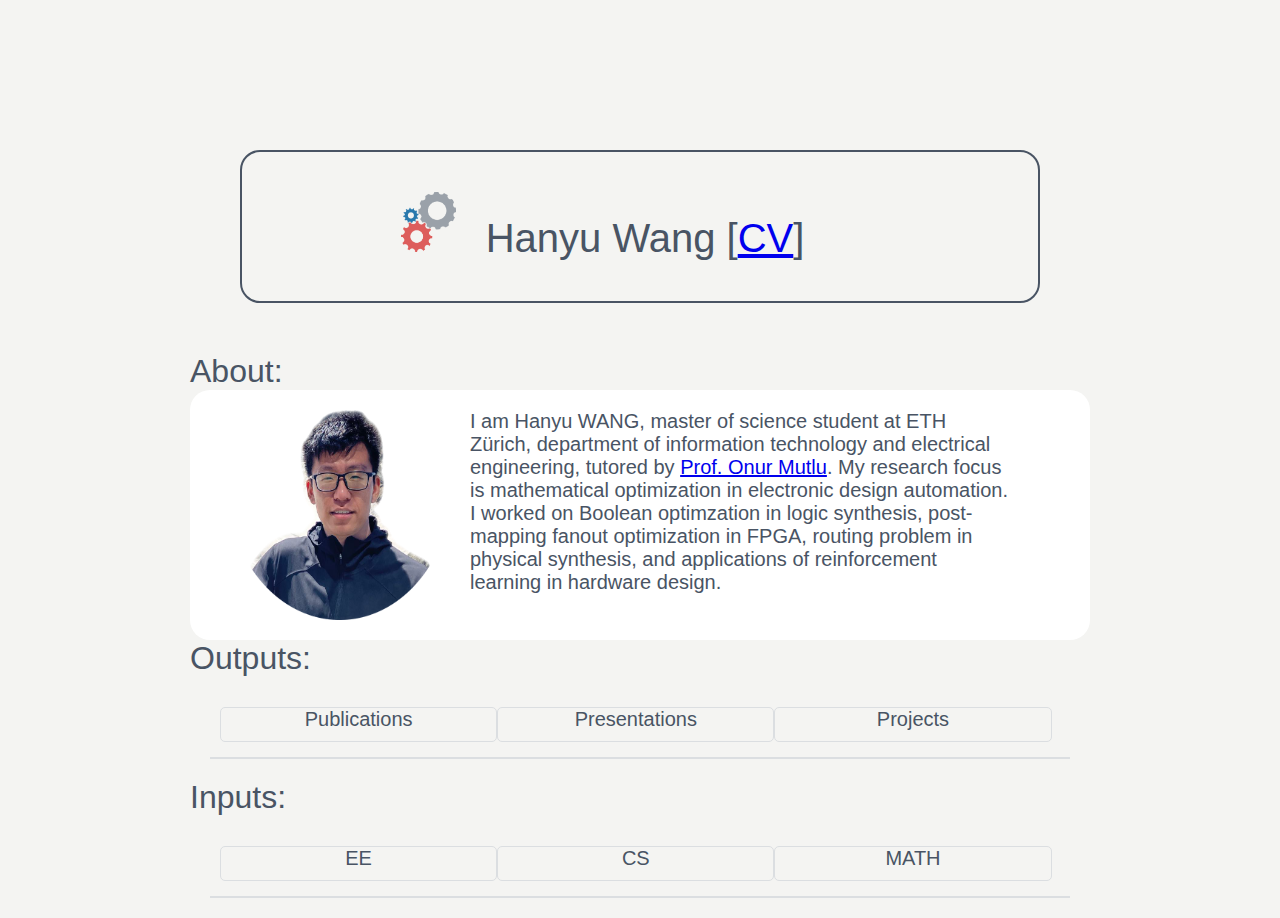
==== index.html @ 6d661352 "fix grammer mistakes" ====
<!DOCTYPE html>
<html>
    <head>
        <meta charset="utf-8">
        <meta name="Keywords" content="Hanyu Wang, WHY, Wang Hanyu" >
        <meta name="Description" content="Personal Webpage of Wang Hanyu">

        <title>Hanyu WANG</title>
        <link rel="stylesheet" type="text/css" href="css/homepage.css">
    </head>

    <body>
        <div id='name'>
            <p><img src="images/logo.png" id='logo'>Hanyu Wang [<a href="documents/CV(27-09-2021).pdf">CV</a>]</p>
        </div>
        <h>About:</h>
        <div id='intro'>
            <img src="images/bio220727.png" id='bio'>
            <p>
            I am Hanyu WANG, master of science student at ETH Zürich, department of information technology and electrical engineering, tutored by <a href="http://people.inf.ethz.ch/omutlu/">Prof. Onur Mutlu</a>. My research focus is mathematical optimization in electronic design automation. I worked on Boolean optimzation in logic synthesis, post-mapping fanout optimization in FPGA, routing problem in physical synthesis, and applications of reinforcement learning in hardware design. 
            <p>
        </div>
        <h>Outputs:</h>
        <div id='output_nav' class="nav">
            <div>Publications</div>
            <div>Presentations</div>
            <div>Projects</div>
        </div>
        <div id='output_display' class="display">
            <div id='Publications'>
                <p>Publications</p>
                <ul>
                    <li>
                        <article>A Cost-generic Resubstitution Algorithm with Customizable Cost Functions (IWLS 2022).<br></article>
                        <year>2022.07<br></year>
                        <author><b>Hanyu Wang</b>, Siang-Yun Lee, and Giovanni De Micheli</author>
                    </li>
                    <li>
                        <article> Distilling Arbitration Logic from Traces using Machine Learning: A Case Study on NoC (DAC 2021)<br></article>
                        <year>2021.02<br></year>
                        <author>Yuan Zhou, <b>Hanyu Wang</b>, Jieming Yin, Zhiru Zhang</author>
                    </li>
                    <li>
                        <article>Logic Synthesis Meets Machine Learning: Trading Exactness for Generalization (DATE 2020)<br></article>
                        <year>2020.12<br></year>
                        <author>Shubham Rai, Walter Lau Neto, Yukio Miyasaka, Xinpei Zhang, Mingfei Yu, et al.</author>
                    </li>
                </ul>
            </div>
            <div>
                <p>Presentations</p>
                <ul>
                    <li>
                        <article>IWLS 2022 Contest<br></article>
                        <year>2022.07<br></year>
                        <author>Andrea Costamagna, Siang-Yun Lee, Alessandro Tempia Calvino, <b>Hanyu Wang</b>, Mingfei Yu<br></author>
                        <a href="https://www.youtube.com/watch?v=qUnB-01oMiQ"> <img src="images/youtube.webp" alt="">YouTube </a>
                    </li>
                    <li>
                        <article>Your Call is on Your Call<br></article>
                        <year>2022.07<br></year>
                        <author><b>Hanyu Wang</b>, Siang-Yun Lee, Giovanni De Micheli<br></author>
                        <a href="https://www.youtube.com/watch?v=dIyw6yN3Gmc"> <img src="images/youtube.webp" alt="">YouTube </a>
                    </li>
                    <li>
                        <article>Distilling Arbitration Logic from Traces using Machine Learning: A Case Study on NoC<br></article>
                        <year>2021.01<br></year>
                        <author>Yuan Zhou, <b>Hanyu Wang</b>, Jieming Yin, Zhiru Zhang<br></author>
                        <a href="https://www.youtube.com/watch?v=0AkVV1Gnspw"> <img src="images/youtube.webp" alt="">YouTube </a>
                    </li>
                </ul>
            </div>
            <div>
                <p>Projects</p>
                <ul>
                    <li>
                        <project>Attention-based Global Router<br></project>
                        <year>2020.04<br></year>
                        <description>
                            Won the 1st place in Global Router Contest 2020 at University of Wisconsin Madison. <br>
                            <a href="https://github.com/Nozidoali/Attention-based-Global-Router">
                                <img src="images/git.png" alt=""> Github
                            </a>
                        </description>
                    </li>
                    
                </ul>
            </div>
        </div>
        <script type="text/javascript" src="js/jquery.min.js"></script>
        <script src="js/nav.js" type="text/javascript"></script>
        <canvas class="fireworks" style="position:fixed;left:0;top:0;z-index:99999999;pointer-events:none;"> </canvas>
        <script type='text/javascript' src="js/anime.min.js"></script>
        <script type='text/javascript' src="js/fireworks.js"></script>
    
        <h>Inputs:</h>
        <div id='input_nav' class="nav">
            <div>EE</div>
            <div>CS</div>
            <div>MATH</div>
        </div>
        <div id='input_display' class="display">
            <div id='EE'>
                <p>Electrical and Computer Engineering</p>
                <ul>
                    <li>
                        <course>VLSI 1: HDL based design for FPGAs<br></course>
                        <id>227-0116-00L</id> ETH Zurich, Zurich, Switzerland
                    </li>
                    <li>
                        <course>VLSI 2: Backend Design<br></course>
                        <id>227-0147-00L</id> ETH Zurich, Zurich, Switzerland
                    </li>
                    <li>
                        <course>VLSI 3: Full-Custom Digital Circuit Design<br></course>
                        <id>227-0147-10L</id> ETH Zurich, Zurich, Switzerland
                    </li>
                    <li>
                        <course>VLSI 4: Measurement and testing of Digital VLSI Circuits<br></course>
                        <id>227-0148-00G</id> ETH Zurich, Zurich, Switzerland
                    </li>
                    <li>
                        <course>Design Automation of Digital System<br></course>
                        <id>ECE556</id> University of Wisconsin Madison, Wisconsin, USA
                    </li>
                    <li>
                        <course>Computer-Aided Design of Integrated Circuits<br></course>
                        <id>VE527</id> Shanghai Jiao Tong University, Shanghai, China
                    </li>
                    <li>
                        <course>Modern Physics<br></course>
                        <id>VP390</id> Shanghai Jiao Tong University, Shanghai, China
                    </li>
                    <li>
                        <course>Electronmagnetic Wave Transmission<br></course>
                        <id>ECE379</id> University of Wisconsin Madison, Wisconsin, USA
                    </li>
                    <li>
                        <course>Introduction on Semiconductor Devices<br></course>
                        <id>VE320</id> Shanghai Jiao Tong University, Shanghai, China
                    </li>
                    <li>
                        <course>Electronic Circuit<br></course>
                        <id>VE311</id> Shanghai Jiao Tong University, Shanghai, China
                    </li>
                    <li>
                        <course>Introduction to Logic Design<br></course>
                        <id>VE270</id> Shanghai Jiao Tong University, Shanghai, China
                    </li>
                    <li>
                        <course>Electronmagnetics<br></course>
                        <id>VE230</id> Shanghai Jiao Tong University, Shanghai, China
                    </li>
                    <li>
                        <course>Introduction to Signals and Systems<br></course>
                        <id>VE216</id> Shanghai Jiao Tong University, Shanghai, China
                    </li>
                    <li>
                        <course>Introduction to Circuits<br></course>
                        <id>VE215</id> Shanghai Jiao Tong University, Shanghai, China
                    </li>
                </ul>
            </div>
            <div id='CS'>
                <p>Computer Science</p>
                <ul>
                    <li>
                        <course>Introduction to Programming Language and Compiler<br></course>
                        <id>CS356</id> University of Wisconsin Madison, Wisconsin, USA
                    </li>
                    <li>
                        <course>Introduction to Computer Organization<br></course>
                        <id>VE370</id> Shanghai Jiao Tong University, Shanghai, China
                    </li>
                    <li>
                        <course>Introduction to Operating System<br></course>
                        <id>VE482</id> Shanghai Jiao Tong University, Shanghai, China
                    </li>
                    <li>
                        <course>Introduction to Algorithm<br></course>
                        <id>VE477</id> Shanghai Jiao Tong University, Shanghai, China
                    </li>
                    <li>
                        <course>Methods and Tools for big data<br></course>
                        <id>VE472</id> Shanghai Jiao Tong University, Shanghai, China
                    </li>
                    <li>
                        <course>Programming and Elementory Data Structures<br></course>
                        <id>VE280</id> Shanghai Jiao Tong University, Shanghai, China
                    </li>
                    <li>
                        <course>Data Structure and Algorithms<br></course>
                        <id>VE281</id> Shanghai Jiao Tong University, Shanghai, China
                    </li>
                </ul>
            </div>
            <div id='MATH'>
                <p>Mathematic</p>
                <ul>
                    <li>
                        <course>Introduction to Cryptography<br></course>
                        <id>VE475</id> Shanghai Jiao Tong University, Shanghai, China
                    </li>
                    <li>
                        <course>Introduction to Combinatorics<br></course>
                        <id>MATH475</id> University of Wisconsin Madison, Wisconsin, USA
                    </li>
                    <li>
                        <course>Probabilistic Methods in Engineering<br></course>
                        <id>VE401</id> Shanghai Jiao Tong University, Shanghai, China
                    </li>
                    <li>
                        <course>Discrete Mathematics<br></course>
                        <id>VE203</id> Shanghai Jiao Tong University, Shanghai, China
                    </li>
                    <li>
                        <course>Honors Calculus IV<br></course>
                        <id>VV256</id> Shanghai Jiao Tong University, Shanghai, China
                    </li>
                    <li>
                        <course>Honors Calculus III<br></course>
                        <id>VV255</id> Shanghai Jiao Tong University, Shanghai, China
                    </li>
                    <li>
                        <course>Honors Calculus II<br></course>
                        <id>VV156</id> Shanghai Jiao Tong University, Shanghai, China
                    </li>
                    <li>
                        <course>Linear Algebra<br></course>
                        <id>VV214</id> Shanghai Jiao Tong University, Shanghai, China
                    </li>
                </ul>
            </div>
        </div>
    </body>
</html>
---- css/homepage.css ----
* {
    font-family: 'Trebuchet MS', 'Lucida Sans Unicode', 'Lucida Grande', 'Lucida Sans', Arial, sans-serif;
    box-sizing: border-box;
}
body {
    width: 900px;
    margin: auto;
    background-color: #f4f4f2;
    color: #495464;
}
body h {
    font-size: 32px;
}
#name {
    margin: 150px 50px 50px 50px;
    border: 2px solid #495464;
    border-radius: 20px;
}

#name > p {
    margin-left: 20%;
    font-size: 40px;
}

#intro {
    background-color: white;
    border-radius: 20px;
    display: flex;
}

#intro img {
    padding-left: 60px;
    padding-bottom: 20px;
    padding-top: 20px;
    width: 240px;
    height: 250px;
}

#intro p {
    padding-right: 20px;
    padding-left: 40px;
    font-size: 20px;
}

#tags {
    padding: 30px;
}
#tags > a {
    margin-right: 20px;
    font-size: 20px;
    color: #11698e;
    text-decoration: underline;
}
#logo{
    height: 60px;
    margin-right: 30px;
}
.nav {
    padding: 30px;
    width: 100%;
}
.nav div {
    width: 33%;
    height: 35px;
    float: left;
    text-align: center;
    font-size: 20px;
    border: 1px solid #DBDEE1;
    border-radius: 5px;
}
.nav div:hover {
    background-color: #FFFFFF;
}
.display {
    border: 1px solid #DBDEE1;
    margin: 20px 20px 20px 20px;
}
.display div {
    display: none;
}
.display p {
    text-align: center;
    font-size: 24px;
    color: #EB5E0B;
}
.display article, project, course {
    font-size: 20px;
    color: #11698e;
}
.display year, id {
    color: #EB5E0B;
}
.display li {
    border: 1px solid #DBDEE1;
    margin: 10px 20px 10px 20px;
    padding: 5px;
    background-color: #FFFFFF;
}
.display img {
    width: 20px;
}
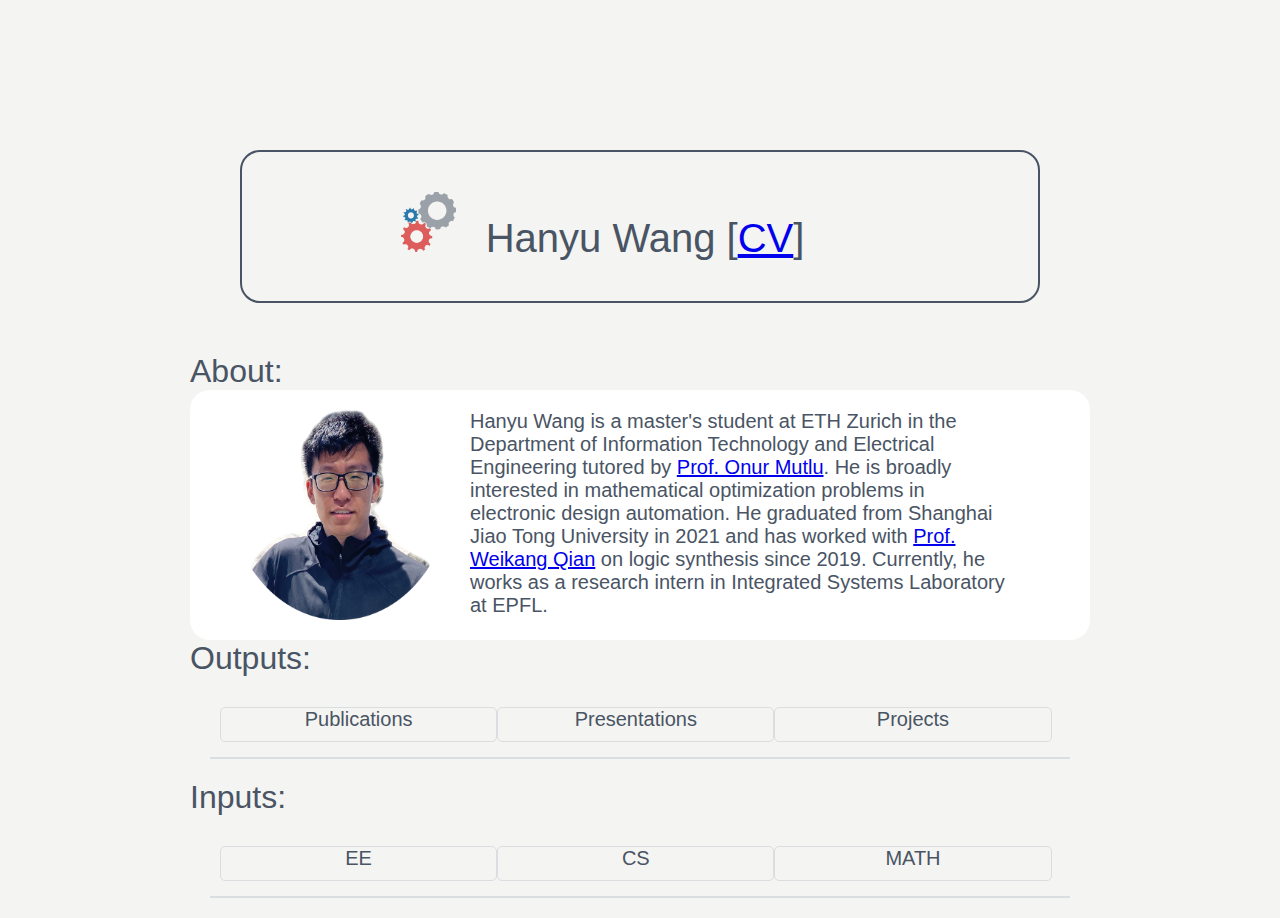
==== commit f068804d: "update bio" ====
--- a/index.html
+++ b/index.html
@@ -17,7 +17,7 @@
         <div id='intro'>
             <img src="images/bio220727.png" id='bio'>
             <p>
-            I am Hanyu WANG, master of science student at ETH Zürich, department of information technology and electrical engineering, tutored by <a href="http://people.inf.ethz.ch/omutlu/">Prof. Onur Mutlu</a>. My research focus is mathematical optimization in electronic design automation. I worked on Boolean optimzation in logic synthesis, post-mapping fanout optimization in FPGA, routing problem in physical synthesis, and applications of reinforcement learning in hardware design. 
+                Hanyu Wang is a master's student at ETH Zurich in the Department of Information Technology and Electrical Engineering tutored by <a href="http://people.inf.ethz.ch/omutlu/">Prof. Onur Mutlu</a>. He is broadly interested in mathematical optimization problems in electronic design automation. He graduated from Shanghai Jiao Tong University in 2021 and has worked with <a href="https://umji.sjtu.edu.cn/~wkqian/people/weikang-qian.html">Prof. Weikang Qian</a> on logic synthesis since 2019. Currently, he works as a research intern in Integrated Systems Laboratory at EPFL.
             <p>
         </div>
         <h>Outputs:</h>
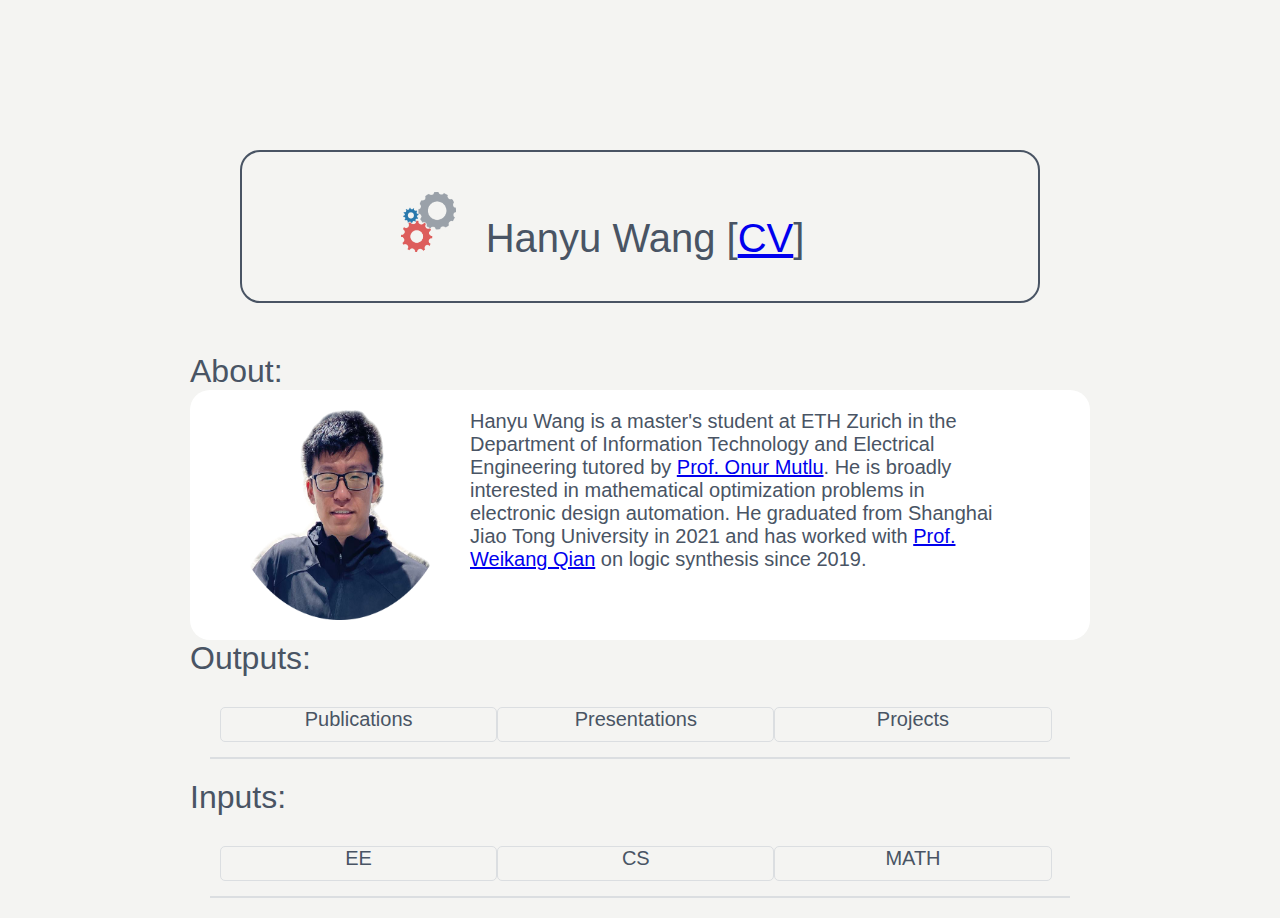
==== commit 36335eb3: "add courses in HS2022" ====
--- a/index.html
+++ b/index.html
@@ -11,13 +11,13 @@
 
     <body>
         <div id='name'>
-            <p><img src="images/logo.png" id='logo'>Hanyu Wang [<a href="documents/CV(27-09-2021).pdf">CV</a>]</p>
+            <p><img src="images/logo.png" id='logo'>Hanyu Wang [<a href="documents/cv20220801.pdf">CV</a>]</p>
         </div>
         <h>About:</h>
         <div id='intro'>
             <img src="images/bio220727.png" id='bio'>
             <p>
-                Hanyu Wang is a master's student at ETH Zurich in the Department of Information Technology and Electrical Engineering tutored by <a href="http://people.inf.ethz.ch/omutlu/">Prof. Onur Mutlu</a>. He is broadly interested in mathematical optimization problems in electronic design automation. He graduated from Shanghai Jiao Tong University in 2021 and has worked with <a href="https://umji.sjtu.edu.cn/~wkqian/people/weikang-qian.html">Prof. Weikang Qian</a> on logic synthesis since 2019. Currently, he works as a research intern in Integrated Systems Laboratory at EPFL.
+                Hanyu Wang is a master's student at ETH Zurich in the Department of Information Technology and Electrical Engineering tutored by <a href="http://people.inf.ethz.ch/omutlu/">Prof. Onur Mutlu</a>. He is broadly interested in mathematical optimization problems in electronic design automation. He graduated from Shanghai Jiao Tong University in 2021 and has worked with <a href="https://umji.sjtu.edu.cn/~wkqian/people/weikang-qian.html">Prof. Weikang Qian</a> on logic synthesis since 2019. 
             <p>
         </div>
         <h>Outputs:</h>
@@ -73,6 +73,26 @@
             <div>
                 <p>Projects</p>
                 <ul>
+                    <li>
+                        <project>Cost-generic Logic Synthesis<br></project>
+                        <year>2021.11<br></year>
+                        <description>
+                            Flip Feng Shui OpenSSH RowHammer Exploit<br>
+                            <a href="https://polybox.ethz.ch/index.php/s/0bxiKp8eFMA5EiY">
+                                <img src="images/cloud.png" alt=""> ETH PloyBox
+                            </a>
+                        </description>
+                    </li>
+                    <li>
+                        <project>Cost-generic Logic Synthesis<br></project>
+                        <year>2021.11<br></year>
+                        <description>
+                            Contribute to an open-source logic network implementations tool, Mockturtle. <br>
+                            <a href="https://mockturtle.readthedocs.io/en/latest/algorithms/cost_generic_resub.html">
+                                <img src="images/git.png" alt=""> Github
+                            </a>
+                        </description>
+                    </li>
                     <li>
                         <project>Attention-based Global Router<br></project>
                         <year>2020.04<br></year>
@@ -83,7 +103,6 @@
                             </a>
                         </description>
                     </li>
-                    
                 </ul>
             </div>
         </div>
@@ -104,6 +123,26 @@
                 <p>Electrical and Computer Engineering</p>
                 <ul>
                     <li>
+                        <course>Quantum Information Processing I: Concepts<br></course>
+                        <id>402-0448-01L</id> ETH Zurich, Zurich, Switzerland
+                    </li>
+                    <li>
+                        <course>Quantum Information Processing II: Implementations<br></course>
+                        <id>402-0448-02L</id> ETH Zurich, Zurich, Switzerland
+                    </li>
+                    <li>
+                        <course>Introduction to Quantum Mechanics for Engineers<br></course>
+                        <id>151-0966-00L</id> ETH Zurich, Zurich, Switzerland
+                    </li>
+                    <li>
+                        <course>Semiconductor Devices: Quantum Transport at the Nanoscale<br></course>
+                        <id>227-0159-00L</id> ETH Zurich, Zurich, Switzerland
+                    </li>
+                    <li>
+                        <course>Optics and Photonics<br></course>
+                        <id>227-0125-00L</id> ETH Zurich, Zurich, Switzerland
+                    </li>
+                    <li>
                         <course>VLSI 1: HDL based design for FPGAs<br></course>
                         <id>227-0116-00L</id> ETH Zurich, Zurich, Switzerland
                     </li>
@@ -165,14 +204,26 @@
                 <p>Computer Science</p>
                 <ul>
                     <li>
+                        <course>Hardware Security<br></course>
+                        <id>227-0579-00L</id> ETH Zurich, Zurich, Switzerland
+                    </li>
+                    <li>
+                        <course>Computer Architecture<br></course>
+                        <id>227-2210-00L</id> ETH Zurich, Zurich, Switzerland
+                    </li>
+                    <li>
+                        <course>Neural Network Theory<br></course>
+                        <id>227-0423-00L</id> ETH Zurich, Zurich, Switzerland
+                    </li>
+                    <li>
+                        <course>Introduction to Computer Organization<br></course>
+                        <id>VE370</id> Shanghai Jiao Tong University, Shanghai, China
+                    </li>
+                    <li>
                         <course>Introduction to Programming Language and Compiler<br></course>
                         <id>CS356</id> University of Wisconsin Madison, Wisconsin, USA
                     </li>
                     <li>
-                        <course>Introduction to Computer Organization<br></course>
-                        <id>VE370</id> Shanghai Jiao Tong University, Shanghai, China
-                    </li>
-                    <li>
                         <course>Introduction to Operating System<br></course>
                         <id>VE482</id> Shanghai Jiao Tong University, Shanghai, China
                     </li>
@@ -198,6 +249,10 @@
                 <p>Mathematic</p>
                 <ul>
                     <li>
+                        <course>Linear & Combinatorial Optimization<br></course>
+                        <id>401-3901-00L</id> ETH Zurich, Zurich, Switzerland
+                    </li>
+                    <li>
                         <course>Introduction to Cryptography<br></course>
                         <id>VE475</id> Shanghai Jiao Tong University, Shanghai, China
                     </li>
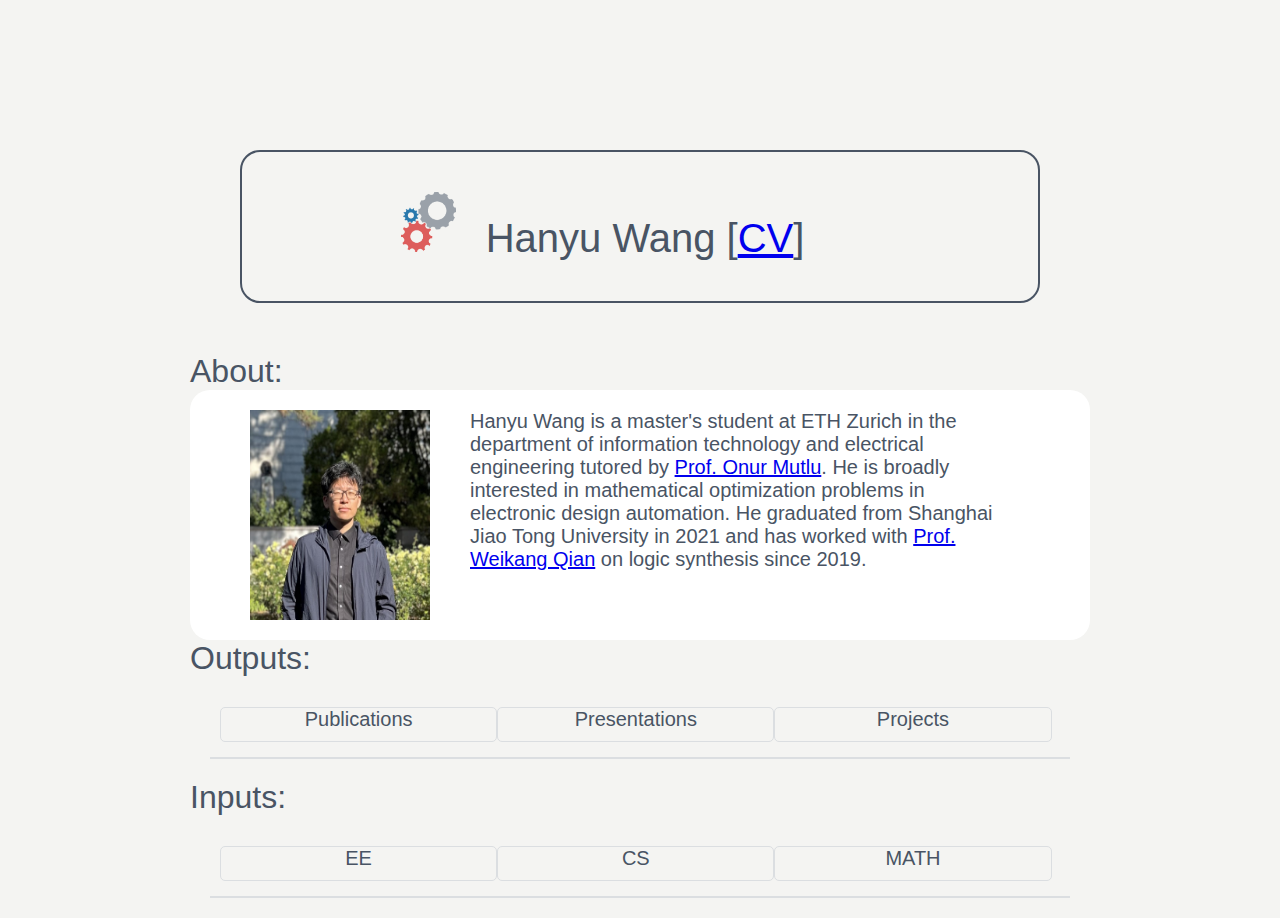
==== commit 4dd5edb3: "update picture" ====
--- a/index.html
+++ b/index.html
@@ -1,6 +1,14 @@
 <!DOCTYPE html>
 <html>
     <head>
+        <!-- Google tag (gtag.js) -->
+        <script async src="https://www.googletagmanager.com/gtag/js?id=G-V6LQ0WMPHH"></script>
+        <script>
+            window.dataLayer = window.dataLayer || [];
+            function gtag(){dataLayer.push(arguments);}
+            gtag('js', new Date());
+            gtag('config', 'G-V6LQ0WMPHH');
+        </script>
         <meta charset="utf-8">
         <meta name="Keywords" content="Hanyu Wang, WHY, Wang Hanyu" >
         <meta name="Description" content="Personal Webpage of Wang Hanyu">
@@ -11,13 +19,13 @@
 
     <body>
         <div id='name'>
-            <p><img src="images/logo.png" id='logo'>Hanyu Wang [<a href="documents/cv20220801.pdf">CV</a>]</p>
+            <p><img src="images/logo.png" id='logo'>Hanyu Wang [<a href="documents/cv20230722.pdf">CV</a>]</p>
         </div>
         <h>About:</h>
         <div id='intro'>
-            <img src="images/bio220727.png" id='bio'>
+            <img src="images/profile-pic.jpg" id='bio'>
             <p>
-                Hanyu Wang is a master's student at ETH Zurich in the Department of Information Technology and Electrical Engineering tutored by <a href="http://people.inf.ethz.ch/omutlu/">Prof. Onur Mutlu</a>. He is broadly interested in mathematical optimization problems in electronic design automation. He graduated from Shanghai Jiao Tong University in 2021 and has worked with <a href="https://umji.sjtu.edu.cn/~wkqian/people/weikang-qian.html">Prof. Weikang Qian</a> on logic synthesis since 2019. 
+                Hanyu Wang is a master's student at ETH Zurich in the department of information technology and electrical engineering tutored by <a href="http://people.inf.ethz.ch/omutlu/">Prof. Onur Mutlu</a>. He is broadly interested in mathematical optimization problems in electronic design automation. He graduated from Shanghai Jiao Tong University in 2021 and has worked with <a href="https://umji.sjtu.edu.cn/~wkqian/people/weikang-qian.html">Prof. Weikang Qian</a> on logic synthesis since 2019. 
             <p>
         </div>
         <h>Outputs:</h>
@@ -31,6 +39,21 @@
                 <p>Publications</p>
                 <ul>
                     <li>
+                        <article>Quantum State Preparation Using an Exact CNOT Synthesis Formulation (DATE 2024).<br></article>
+                        <year>2024.3<br></year>
+                        <author><b>Hanyu Wang</b>, Jason Cong, Giovanni De Micheli</author>
+                    </li>
+                    <li>
+                        <article>VACSEM: Verifying Average Errors in Approximate Circuits Using Simulation-Enhanced Model Counting (DATE 2024).<br></article>
+                        <year>2024.3<br></year>
+                        <author>Chang Meng, Hanyu Wang, Yuqi Mai, Weikang Qian, and Giovanni De Micheli</author>
+                    </li>
+                    <li>
+                        <article>MapBuf: Simultaneous Technology Mapping and Buffer Insertion for HLS Performance Optimization (IWLS 2023 & ICCAD 2023).<br></article>
+                        <year>2023.11<br></year>
+                        <author><b>Hanyu Wang</b>, Carmine Rizzi, and Lana Josipović</author>
+                    </li>
+                    <li>
                         <article>A Cost-generic Resubstitution Algorithm with Customizable Cost Functions (IWLS 2022).<br></article>
                         <year>2022.07<br></year>
                         <author><b>Hanyu Wang</b>, Siang-Yun Lee, and Giovanni De Micheli</author>
@@ -38,18 +61,31 @@
                     <li>
                         <article> Distilling Arbitration Logic from Traces using Machine Learning: A Case Study on NoC (DAC 2021)<br></article>
                         <year>2021.02<br></year>
-                        <author>Yuan Zhou, <b>Hanyu Wang</b>, Jieming Yin, Zhiru Zhang</author>
-                    </li>
-                    <li>
-                        <article>Logic Synthesis Meets Machine Learning: Trading Exactness for Generalization (DATE 2020)<br></article>
-                        <year>2020.12<br></year>
-                        <author>Shubham Rai, Walter Lau Neto, Yukio Miyasaka, Xinpei Zhang, Mingfei Yu, et al.</author>
+                        <author>Yuan Zhou, Hanyu Wang, Jieming Yin, Zhiru Zhang</author>
                     </li>
                 </ul>
             </div>
             <div>
                 <p>Presentations</p>
                 <ul>
+                    <li>
+                        <article>DAC 2023 WIP Presentation<br></article>
+                        <year>2023.07<br></year>
+                        <author><b>Hanyu Wang</b>, Siang-Yun Lee, Giovanni De Micheli<br></author>
+                        <a><img src="images/youtube.webp" alt="">YouTube </a>
+                    </li>
+                    <li>
+                        <article>IWLS Contest 2023 Presentation<br></article>
+                        <year>2023.06<br></year>
+                        <author>Siang-Yun Lee, Alessandro Tempia Calvino, <b>Hanyu Wang</b><br></author>
+                        <a><img src="images/youtube.webp" alt="">YouTube </a>
+                    </li>
+                    <li>
+                        <article>MapBuf IWLS 2023 Presentation<br></article>
+                        <year>2023.06<br></year>
+                        <author><b>Hanyu Wang</b>, Carmine Rizzi, and Lana Josipović<br></author>
+                        <a><img src="images/youtube.webp" alt="">YouTube </a>
+                    </li>
                     <li>
                         <article>IWLS 2022 Contest<br></article>
                         <year>2022.07<br></year>
@@ -57,7 +93,7 @@
                         <a href="https://www.youtube.com/watch?v=qUnB-01oMiQ"> <img src="images/youtube.webp" alt="">YouTube </a>
                     </li>
                     <li>
-                        <article>Your Call is on Your Call<br></article>
+                        <article>Your Cost is on Your Call<br></article>
                         <year>2022.07<br></year>
                         <author><b>Hanyu Wang</b>, Siang-Yun Lee, Giovanni De Micheli<br></author>
                         <a href="https://www.youtube.com/watch?v=dIyw6yN3Gmc"> <img src="images/youtube.webp" alt="">YouTube </a>
@@ -74,11 +110,11 @@
                 <p>Projects</p>
                 <ul>
                     <li>
-                        <project>Cost-generic Logic Synthesis<br></project>
-                        <year>2021.11<br></year>
+                        <project>Flip Feng Shui OpenSSH RowHammer Exploit<br></project>
+                        <year>2022.12<br></year>
                         <description>
-                            Flip Feng Shui OpenSSH RowHammer Exploit<br>
-                            <a href="https://polybox.ethz.ch/index.php/s/0bxiKp8eFMA5EiY">
+                            Take over a Qemu VM from a co-host attacker VM using RowHammer triggered bitflips and RSA factorizer.<br>
+                            <a href="https://polybox.ethz.ch/index.php/s/PSRpAq8jXCDD5YB">
                                 <img src="images/cloud.png" alt=""> ETH PloyBox
                             </a>
                         </description>
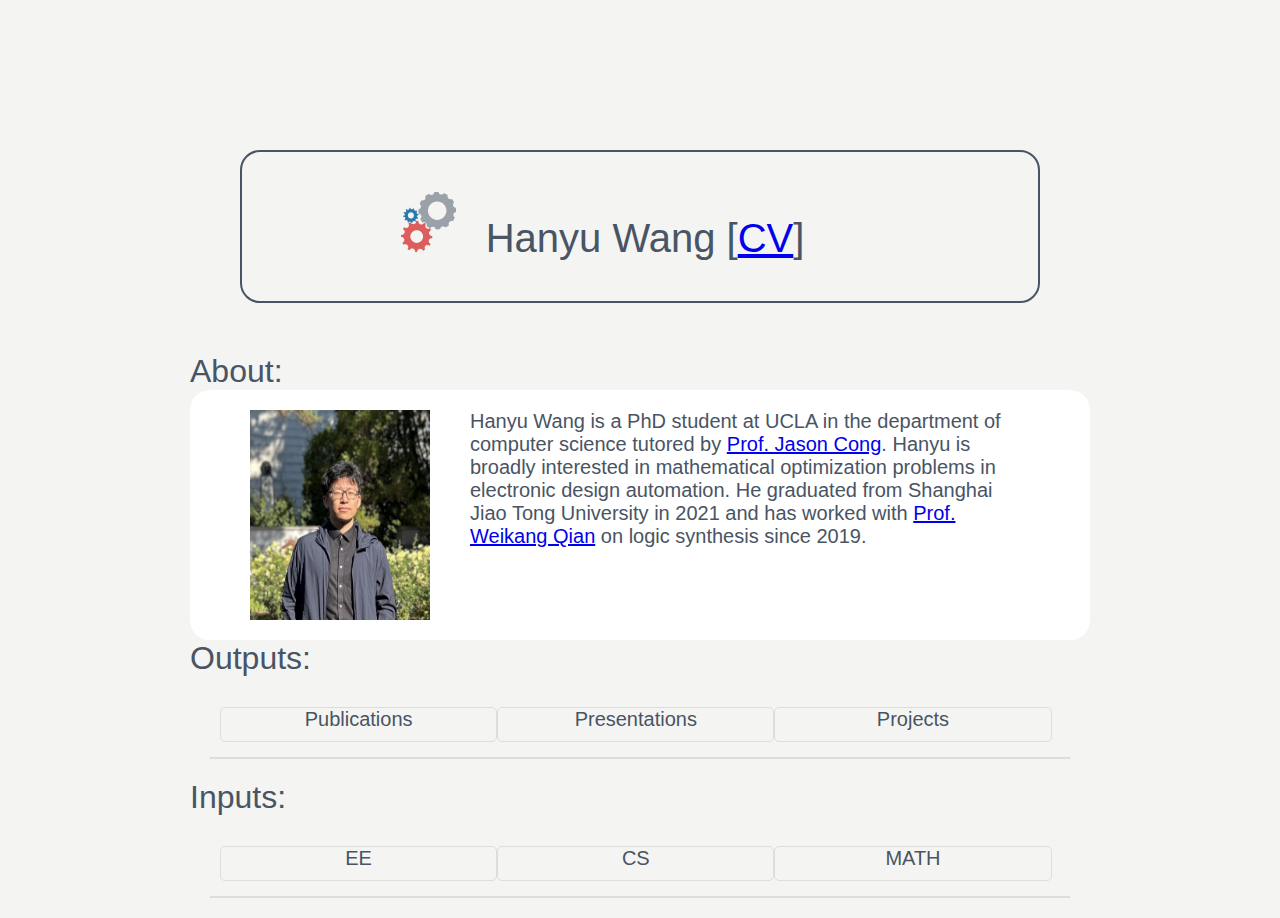
==== commit d1b8520e: "update: ucla" ====
--- a/index.html
+++ b/index.html
@@ -19,13 +19,13 @@
 
     <body>
         <div id='name'>
-            <p><img src="images/logo.png" id='logo'>Hanyu Wang [<a href="documents/cv20230722.pdf">CV</a>]</p>
+            <p><img src="images/logo.png" id='logo'>Hanyu Wang [<a href="documents/hanyu-cv20241008.pdf">CV</a>]</p>
         </div>
         <h>About:</h>
         <div id='intro'>
             <img src="images/profile-pic.jpg" id='bio'>
             <p>
-                Hanyu Wang is a master's student at ETH Zurich in the department of information technology and electrical engineering tutored by <a href="http://people.inf.ethz.ch/omutlu/">Prof. Onur Mutlu</a>. He is broadly interested in mathematical optimization problems in electronic design automation. He graduated from Shanghai Jiao Tong University in 2021 and has worked with <a href="https://umji.sjtu.edu.cn/~wkqian/people/weikang-qian.html">Prof. Weikang Qian</a> on logic synthesis since 2019. 
+                Hanyu Wang is a PhD student at UCLA in the department of computer science tutored by <a href="https://vast.cs.ucla.edu/people/faculty/jason-cong">Prof. Jason Cong</a>. Hanyu is broadly interested in mathematical optimization problems in electronic design automation. He graduated from Shanghai Jiao Tong University in 2021 and has worked with <a href="https://umji.sjtu.edu.cn/~wkqian/people/weikang-qian.html">Prof. Weikang Qian</a> on logic synthesis since 2019. 
             <p>
         </div>
         <h>Outputs:</h>
@@ -39,17 +39,34 @@
                 <p>Publications</p>
                 <ul>
                     <li>
+                        <article>Quantum State Preparation Circuit Optimization Exploiting Don't Cares (ICCAD 2024).<br></article>
+                        <year>2024.10<br></year>
+                        <author><b>Hanyu Wang</b>, Daniel Bochen Tan, and Jason Cong</author>
+                    </li>
+                    <li>
+                        <article>Rarity-Reducing Logic Synthesis for Mitigating Hardware Trojan Threats (ICCAD 2024).<br></article>
+                        <year>2024.10<br></year>
+                        <author>Chang Meng, Mingfei Yu, Hanyu Wang, and Giovanni De Micheli</author>
+                    </li>
+                    <li>
+                        <article>Global Crossover: An Evolution Strategy for Logic Synthesis (IWLS 2024).<br></article>
+                        <year>2024.06<br></year>
+                        <author><b>Hanyu Wang</b>, Chang Meng, and Giovanni De Micheli</author>
+                    </li>
+                    <li>
                         <article>Quantum State Preparation Using an Exact CNOT Synthesis Formulation (DATE 2024).<br></article>
-                        <year>2024.3<br></year>
+                        <year>2024.03<br></year>
                         <author><b>Hanyu Wang</b>, Jason Cong, Giovanni De Micheli</author>
                     </li>
                     <li>
                         <article>VACSEM: Verifying Average Errors in Approximate Circuits Using Simulation-Enhanced Model Counting (DATE 2024).<br></article>
-                        <year>2024.3<br></year>
+                        <highlight>Best Paper Award Nominee<br></highlight>
+                        <year>2024.03<br></year>
                         <author>Chang Meng, Hanyu Wang, Yuqi Mai, Weikang Qian, and Giovanni De Micheli</author>
                     </li>
                     <li>
                         <article>MapBuf: Simultaneous Technology Mapping and Buffer Insertion for HLS Performance Optimization (IWLS 2023 & ICCAD 2023).<br></article>
+                        <highlight>Best Paper Award Nominee<br></highlight>
                         <year>2023.11<br></year>
                         <author><b>Hanyu Wang</b>, Carmine Rizzi, and Lana Josipović</author>
                     </li>
@@ -60,6 +77,7 @@
                     </li>
                     <li>
                         <article> Distilling Arbitration Logic from Traces using Machine Learning: A Case Study on NoC (DAC 2021)<br></article>
+                        <highlight>Best Paper Award Nominee<br></highlight>
                         <year>2021.02<br></year>
                         <author>Yuan Zhou, Hanyu Wang, Jieming Yin, Zhiru Zhang</author>
                     </li>
